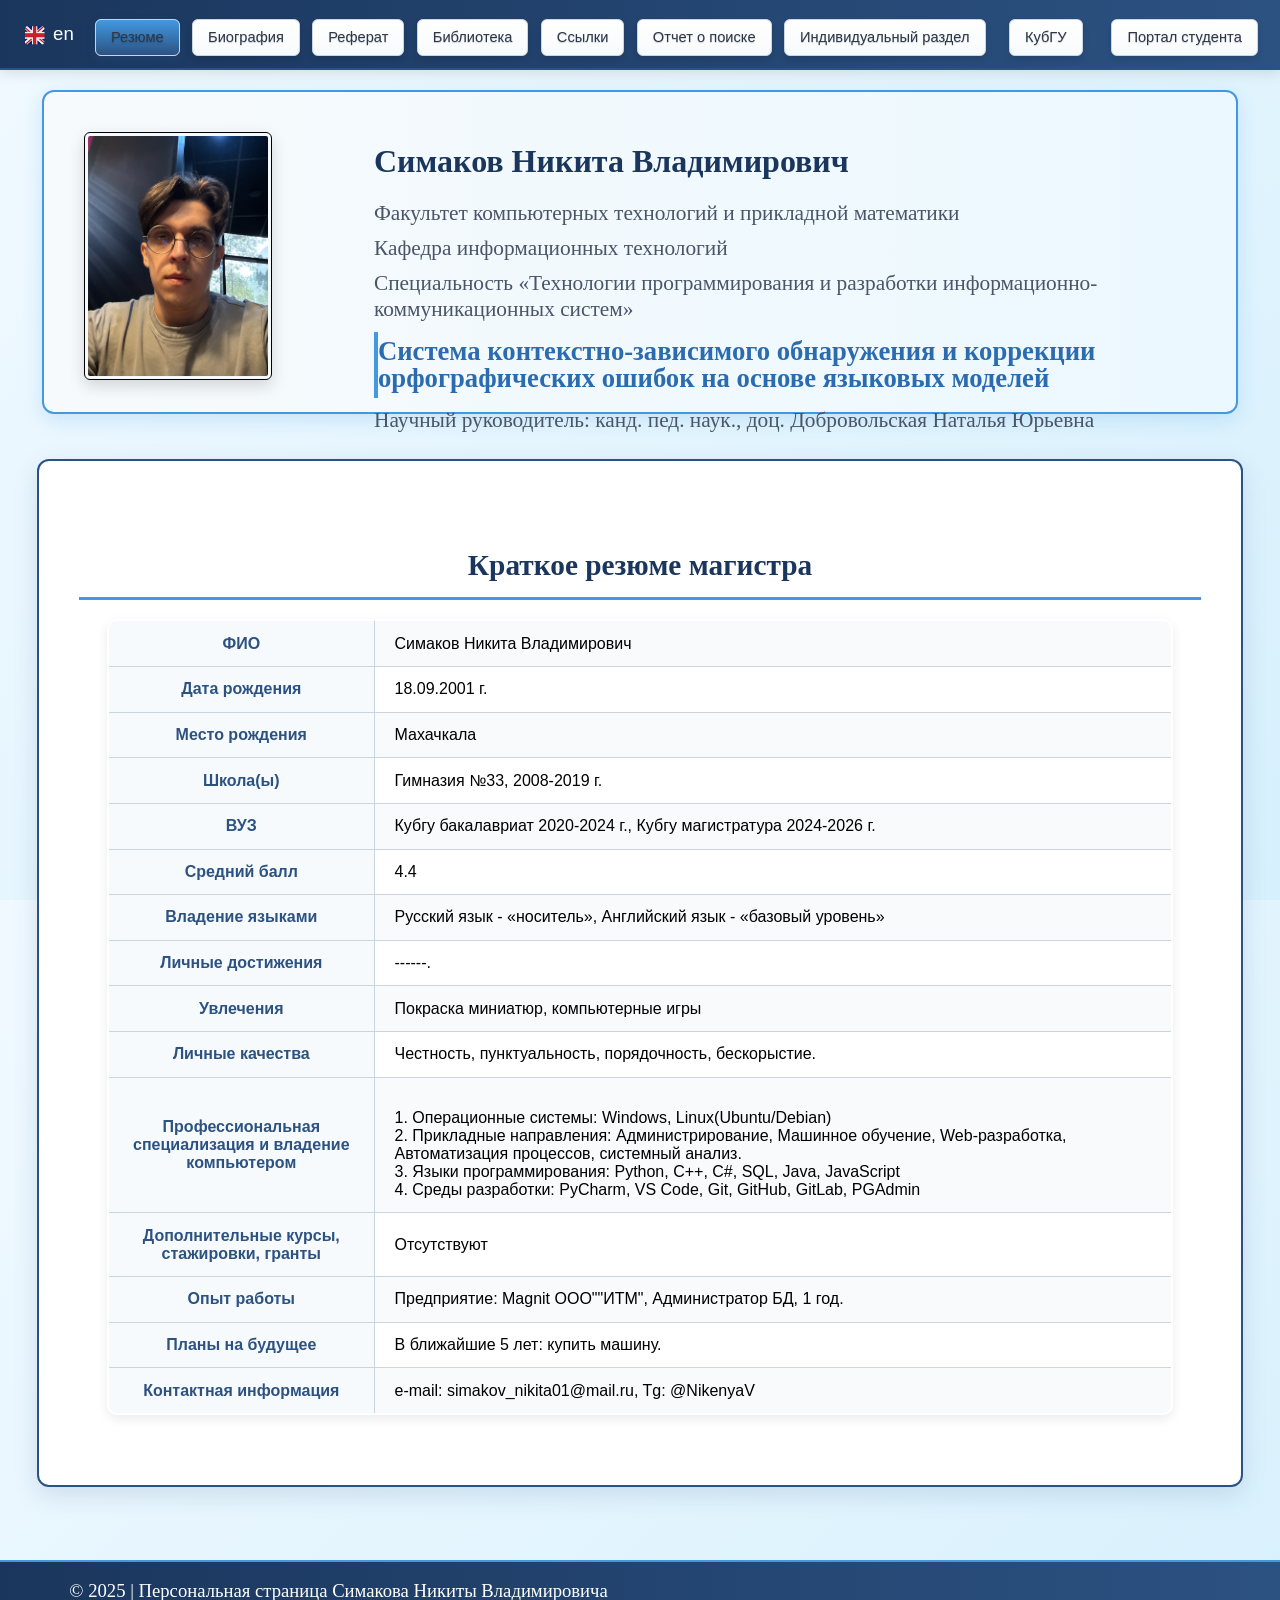
==== index.htm @ 3005404f "Add" ====
<!DOCTYPE HTML PUBLIC "-//W3C//DTD HTML 4.01 Transitional//EN" "http://www.w3.org/TR/html4/loose.dtd">
<html>

<head>
	<meta http-equiv="Content-Type" content="text/html; charset=utf-8">
  <title>	Резюме - Симаков Никита Владимирович - Система контекстно-зависимого обнаружения и коррекции орфографических ошибок на основе языковых моделей</title>
  <link rel="stylesheet" type="text/css" href="css/style.css">
</head>

<body lang="ru">

	<div id="topblock">
		<div id="langbox">
			<a href="indexe.htm"><img src="images/en-flag.png" alt="English" title="English" width="28" height="20" style="color: #ffff;">en</a> 
		</div>
		<div id="menu">
			<a class="button colorfix">Резюме</a>
			<a class="button color" href="bio/index.htm">Биография</a>
			<a class="button color" href="diss/index.htm">Реферат</a>
			<a class="button color" href="library/index.htm">Библиотека</a>
			<a class="button color" href="links/index.htm">Ссылки</a>
			<a class="button color" href="links/report.htm">Отчет о поиске</a> 
			<a class="button color" href="ind/index.htm">Индивидуальный раздел</a>
		</div>
		<div id="donntu">
			<a class="button color" href="http://kubsu.ru/" target="_blank">КубГУ</a> &nbsp;
			<a class="button color" href="https://kubsu.ru/user" target="_blank" title="Перейти в личный кабинет студента">Портал студента</a>
		</div>
	</div> <!-- topblock --> 

	<div id="header">
		<div id="photomag">
			<a href="images/photo.jpg">
				<img src="images/photo.png" width="180" height="240" title="Магистр КубГу Симаков Никита Владимирович alt="Магистр КубГу Симаков Никита Владимирович" style="border: 1px solid #000; border-radius: 6px; padding: 3px;"/>
			</a>
		</div>
		<div id="headertext">
			<h1 class="hdr">Симаков Никита Владимирович</h1>
			<h3 class="hdr">Факультет компьютерных технологий и прикладной математики</h3>
			<h3 class="hdr">Кафедра информационных технологий </h3>
			<h3 class="hdr">Специальность &laquo;Технологии программирования и разработки информационно-коммуникационных систем&raquo;</h3>
			<h2 class="hdr">Система контекстно-зависимого обнаружения и коррекции орфографических ошибок на основе языковых моделей</h2>
			<h3 class="hdr">Научный руководитель: канд. пед. наук., доц. Добровольская Наталья Юрьевна</h3>
		</div>
	</div> <!-- header -->

	<div id="middleblockosn">
		<div id="maintext">
			<h1>Краткое резюме магистра</h1>
			<table id="resume">
				<tr class=odd>
					<td class=c1>ФИО</td>
					<td class=c2>Симаков Никита Владимирович</td>
				<tr class=even>
					<td class=c1>Дата рождения
					<td class=c2>18.09.2001 г.
				<tr class=odd>
					<td class=c1>Место рождения
					<td class=c2>Махачкала
				<tr class=even>
					<td class=c1>Школа(ы)
					<td class=c2>Гимназия №33, 2008-2019 г.
				<tr class=odd>
					<td class=c1>ВУЗ
					<td class=c2>Кубгу бакалавриат 2020-2024 г., Кубгу магистратура 2024-2026 г. 
				<tr class=even>
					<td class=c1>Средний балл 
					<td class=c2>4.4
				<tr class=odd>
					<td class=c1>Владение языками
					<td class=c2>Русский язык - «носитель», Английский язык - «базовый уровень»
				<tr class=even>
					<td class=c1>Личные достижения
					<td class=c2> ------.
				<tr class=odd>
					<td class=c1>Увлечения
					<td class=c2>Покраска миниатюр, компьютерные игры
				<tr class=even>
					<td class=c1>Личные качества
					<td class=c2>Честность, пунктуальность, порядочность, бескорыстие.
				<tr class=odd>
					<td class=c1>Профессиональная специализация и владение компьютером
					<td class=c2><br>1. Операционные системы: Windows, Linux(Ubuntu/Debian)<br>
						             2. Прикладные направления: Администрирование, Машинное обучение, Web-разработка, Автоматизация процессов, системный анализ.<br>
									 3. Языки программирования: Python, C++, C#, SQL, Java, JavaScript<br>
									 4. Среды разработки: PyCharm, VS Code, Git, GitHub, GitLab, PGAdmin<br>
				<tr class=even>
					<td class=c1>Дополнительные курсы, стажировки, гранты
					<td class=c2>Отсутствуют
				<tr class=odd>
					<td class=c1>Опыт работы
					<td class=c2>Предприятие: Magnit ООО""ИТМ", Администратор БД, 1 год.
				<tr class=even>
					<td class=c1>Планы на будущее
					<td class=c2> В ближайшие 5 лет: купить машину.
				<tr class=odd>
					<td class=c1>Контактная информация
					<td class=c2>e-mail: simakov_nikita01@mail.ru, Tg: @NikenyaV
				</tr>
			</table>
		</div> <!-- maintext -->
	</div> <!-- middleblock -->

	<footer>
		<p>© 2025 | Персональная страница Симакова Никиты Владимировича</p>
	</footer>

</body>
</html>
---- css/style.css ----
/* ------------- ОСНОВНЫЕ ТЕГИ ------------------------------------------------------------------------------ */

html, body {
    height: 100%;
    margin: 0;
    display: flex;
    flex-direction: column;
    background: linear-gradient(135deg, #f0f9ff 0%, #e4f5fe 50%, #d6f0fd 100%);
    font-family: 'Segoe UI', Tahoma, Geneva, Verdana, sans-serif;
}

#middleblock {
    flex: 1;
}

#middleblockosn {
    margin: 25px auto;
    flex: 1;
    width: 90%;
    max-width: 1200px;
    background-color: #ffffff;
    border: 2px solid #2c5282;
    border-radius: 12px;
    box-shadow: 0 8px 24px rgba(44, 82, 130, 0.15);
    padding: 25px;
}

/* Разные кавычки для разных языков */
body:lang(en) q { quotes: "\201C" "\201D" "\2018" "\2019"; }
body:lang(uk) q, body:lang(de) q { quotes: "\201E" "\201C"; }
body:lang(ru) q, body:lang(fr) q { quotes: "\00AB" "\00BB" "\201E" "\201C"; }

/* Заголовки */
h1 {
    font: bold 22pt 'Georgia', 'Times New Roman', serif;
    line-height: 110%;
    text-align: center;
    padding: 10pt 0;
    color: #1a365d;
    margin-top: 0;
    border-bottom: 3px solid #4299e1;
    padding-bottom: 15px;
}

h2 {
    font: bold 18pt 'Georgia', 'Times New Roman', serif;
    text-align: left;
    text-indent: 0;
    margin: 25pt 0 15pt 0;
    color: #2d3748;
    padding-left: 15px;
    border-left: 4px solid #4299e1;
}

h3 {
    font: bold 16pt 'Georgia', 'Times New Roman', serif;
    text-align: left;
    text-indent: 0;
    margin: 20pt 0 10pt 0;
    color: #4a5568;
}

h2.cntr {
    text-align: center;
    text-indent: 0;
    border-left: none;
    padding-left: 0;
}

/* Шапка страницы */
#header h1 {
    text-align: left;
    font: bold 24pt 'Georgia', serif;
    line-height: 100%;
    padding: 5pt 0 0 0;
    margin-top: 5pt;
    color: #1a365d;
    border-bottom: none;
}

#header h2 {
    font: bold 20pt 'Georgia', serif;
    line-height: 100%;
    color: #2b6cb0;
    text-indent: 0;
    margin: 5pt 0;
    padding: 5pt 0;
}

#header h3 {
    font: 16pt 'Georgia', serif;
    line-height: 120%;
    color: #4a5568;
    text-indent: 0;
    margin: 3pt 0;
    padding: 2pt 0;
}

/* Основной текст */
p {
    text-indent: 25pt;
    font: 15pt/140% 'Georgia', 'Times New Roman', serif;
    margin: 10pt 0;
    padding: 0 15pt;
    text-align: justify;
    color: #2d3748;
}

img {
    border: 0;
}

/* Списки */
ol, ul {
    text-indent: 0;
    margin: 15pt 0;
}

ol h2 {
    text-indent: 0;
    margin: 30pt 10pt 10pt 0;
}

p + ol, p + ul {
    margin-top: 5pt;
}

ul.content {
    margin-left: 10pt;
    list-style-type: none;
}

li {
    margin-left: 30pt;
    font: 15pt 'Georgia', 'Times New Roman', serif;
    padding: 5pt 5pt 5pt 0;
    color: #2d3748;
}

li.ct1 {
    margin-left: 0;
    padding: 3pt;
}

li.ct2 {
    margin-left: 25pt;
    padding: 3pt;
}

/* Ссылки */
a {
    font: 14pt 'Segoe UI', Tahoma, sans-serif;
    color: #2b6cb0;
    text-decoration: none;
    transition: all 0.3s ease;
}

a:hover {
    color: #1a365d;
    text-decoration: underline;
}

a:visited {
    color: #6b46c1;
}

/* ------------- ОСНОВНЫЕ БЛОКИ ----------------------------------------------------------------------------- */

#topblock {
    display: flex;
    justify-content: space-between;
    align-items: center;
    padding: 12px 20px;
    border-bottom: 2px solid #2c5282;
    gap: 15px;
    font-family: 'Segoe UI', Tahoma, sans-serif;
    background: linear-gradient(to right, #1a365d, #2c5282);
    box-shadow: 0 4px 12px rgba(0, 0, 0, 0.1);
}

#langbox {
    display: flex;
    align-items: center;
    font-size: 13pt;
}

#langbox img {
    vertical-align: middle;
    margin-right: 5px;
    border-radius: 3px;
}

#langbox a:link,
#langbox a:visited,
#langbox a:hover,
#langbox a:active {
    color: #ffffff;
    text-decoration: none;
}

#menu {
    display: flex;
    gap: 8px;
    margin: 0 auto;
}

#menu a.button {
    font-size: 11pt;
    padding: 10px 15px;
    text-decoration: none;
    border-radius: 6px;
    background-color: #edf2f7;
    color: #2d3748;
    transition: all 0.3s ease;
    font-weight: 500;
    border: 1px solid #cbd5e0;
}

#menu a.button:hover {
    background-color: #4299e1;
    color: white;
    transform: translateY(-2px);
    box-shadow: 0 4px 8px rgba(0, 0, 0, 0.1);
}

#donntu {
    display: flex;
    gap: 10px;
    font-size: 12pt;
}

#donntu a.button {
    font-size: 11pt;
    padding: 10px 15px;
    text-decoration: none;
    border-radius: 6px;
    background-color: #e2e8f0;
    color: #2d3748;
    transition: all 0.3s ease;
    font-weight: 500;
    border: 1px solid #cbd5e0;
}

#donntu a.button:hover {
    background-color: #48bb78;
    color: white;
    transform: translateY(-2px);
}

/* Блок с фотографией */
#photomag {
    float: left;
    width: 200px;
    padding: 15pt 25pt 15pt 15pt;
}

#photomag img {
    border-radius: 10px;
    box-shadow: 0 6px 16px rgba(0, 0, 0, 0.15);
    transition: transform 0.3s ease;
}

#photomag img:hover {
    transform: scale(1.03);
}

/* Шапка */
#header {
    display: flex;
    gap: 30px;
    min-height: 280px;
    border: 2px solid #4299e1;
    padding: 20px;
    margin: 20px auto;
    background: linear-gradient(to right, #f7fafc, #ebf8ff);
    border-radius: 12px;
    box-shadow: 0 6px 20px rgba(66, 153, 225, 0.2);
    max-width: 1200px;
    width: 90%;
}

#headertext {
    padding: 15pt 15pt 20pt 20pt;
    flex: 1;
}

/* Изображения */
.img {
    margin: 20pt 0 35pt 0;
    text-align: center;
}

.imgcaption {
    font: italic 14pt/130% 'Georgia', serif;
    margin: 5pt 0 0 0;
    padding: 5pt 15pt;
    text-align: center;
    color: #718096;
}

/* Комментарий */
.comment {
    background: #ebf8ff;
    color: #2d3748;
    border: 2px solid #90cdf4;
    font-size: 13pt;
    margin: 20pt;
    padding: 15pt;
    text-indent: 0;
    border-radius: 8px;
    font-style: italic;
}

.cntr { text-align: center; }
.bld { font-weight: bold; }
.itl { font-style: italic; }

/* ------------- ТАБЛИЦА РЕЗЮМЕ ----------------------------------------------------------------------------- */

#maintext {
    margin-top: 35px;
    padding: 15px;
}

table#resume {
    width: 95%;
    margin: 0 auto;
    border-collapse: collapse;
    margin-bottom: 30px;
    border: 2px solid #4299e1;
    border-radius: 10px;
    overflow: hidden;
    box-shadow: 0 4px 12px rgba(0, 0, 0, 0.08);
}

table#resume tr td {
    border: 1px solid #cbd5e0;
    padding: 10pt;
}

table#resume td.c1 {
    width: 25%;
    text-align: center;
    vertical-align: middle;
    padding: 10pt;
    color: #2c5282;
    font-weight: 600;
    background-color: #f7fafc;
}

table#resume td.c2 {
    width: 75%;
    padding: 10pt 15pt;
}

table#resume tr.odd {
    background-color: #f8fafc;
}

table#resume tr.even {
    background-color: white;
}

table#resume tr.odd:hover {
    background-color: #e6fffa;
}

table#resume tr.even:hover {
    background-color: #ebf8ff;
}

/* ------------- БИБЛИОТЕКА -------------------------------------------------------------------- */

.lib {
    margin: 15pt 0 25pt 30pt;
    padding: 15px;
    border-left: 4px solid #48bb78;
    background-color: #f0fff4;
    border-radius: 0 8px 8px 0;
}

.lib p {
    text-indent: 0;
    margin: 6pt 0 0 0;
}

.lib .cat {
    color: #2f855a;
    font-weight: 600;
}

/* ------------- ССЫЛКИ ---------------------------------------------------------------------- */

.list {
    margin: 10pt 0 20pt 30pt;
    padding: 12px;
    border-left: 4px solid #4299e1;
    background-color: #f0f9ff;
    border-radius: 0 8px 8px 0;
}

.list p {
    text-indent: 0;
    margin: 5pt 0 0 0;
}

.list .cat {
    color: #2b6cb0;
    font-weight: 600;
}

/* ------------- ТАБЛИЦА ОТЧЕТА О ПОИСКЕ ------------------------------------------------------------------- */

table.search {
    width: 85%;
    margin: 20px auto;
    margin-bottom: 40pt;
    border-collapse: collapse;
    padding: 0;
    text-align: center;
    border-radius: 10px;
    overflow: hidden;
    box-shadow: 0 4px 12px rgba(0, 0, 0, 0.08);
}

table.search tr td {
    border: 1px solid #cbd5e0;
    padding: 8pt;
}

table.search td.c1 {
    width: 52%;
    text-align: left;
    padding-left: 15pt;
    color: #2d3748;
    font-size: 15pt;
    font-weight: 500;
}

table.search td.cn {
    width: 12%;
    text-align: center;
}

table.search td.cspan {
    padding: 15pt 5pt 5pt 0;
    background: linear-gradient(to right, #bee3f8, #90cdf4);
    font-weight: 600;
}

table.search tr.odd {
    background-color: white;
}

table.search tr.even {
    background-color: #f8fafc;
}

table.search tr.odd:hover {
    background-color: #ebf8ff;
}

table.search tr.even:hover {
    background-color: #e6fffa;
}

table.search td.cspan p {
    color: #1a365d;
    font: bold 14pt 'Segoe UI', sans-serif;
    text-indent: 10pt;
    margin: 0;
}

table.search td.cn a {
    font-size: 13pt;
    font-weight: 600;
    color: #2b6cb0;
}

table.search td.cn a:visited {
    color: #6b46c1;
}

table.search td.cn a:hover {
    color: #1a365d;
}

/* ------------- КНОПКИ ГЛАВНОГО МЕНЮ ----------------------------------------------------------------------- */

.button {
    color: white;
    display: inline-block;
    outline: none;
    cursor: pointer;
    text-align: center;
    text-decoration: none;
    font: 14pt/100% 'Segoe UI', sans-serif;
    padding: 10px 18px;
    text-shadow: 0px 1px 1px rgba(0,0,0,.2);
    margin: .5em .15em .0em .15em;
    border-radius: 8px;
    box-shadow: 0 4px 6px rgba(0,0,0,0.1);
    transition: all 0.3s ease;
}

.button:active {
    position: relative;
    top: 2px;
    box-shadow: 0 2px 4px rgba(0,0,0,0.1);
}

.bigrounded {
    border-radius: 25px;
}

.color {
    color: #1a365d;
    border: solid 1px #a0aec0;
    background: linear-gradient(to bottom, #ffffff, #f7fafc);
    font-weight: 500;
}

.color:visited {
    color: #553c9a;
}

.color:hover {
    background: linear-gradient(to bottom, #4299e1, #3182ce);
    color: white;
    text-decoration: none;
    transform: translateY(-2px);
    box-shadow: 0 6px 12px rgba(66, 153, 225, 0.3);
    border-color: #4299e1;
}

.color:active {
    color: white;
    position: relative;
    top: 1px;
    background: linear-gradient(to bottom, #2c5282, #1a365d);
}

.colorfix {
    position: static;
    top: 0;
    cursor: default;
    color: white;
    font-weight: 600;
    text-shadow: 0px 1px 2px rgba(0,0,0,.3);
    border: solid 1px #2c5282;
    background: linear-gradient(to bottom, #4299e1, #2c5282);
    box-shadow: 0 4px 8px rgba(44, 82, 130, 0.3);
}

.colorfix:active {
    top: 0;
}

.colorfix:hover {
    color: white;
    background: linear-gradient(to bottom, #4299e1, #2c5282);
}

/* ------------- ФУТЕР ----------------------------------------------------------------------- */

footer {
    text-align: center;
    font-size: 0.9rem;
    padding: 1rem;
    background: linear-gradient(to right, #1a365d, #2c5282);
    margin-top: 3rem;
    border-top: 2px solid #4299e1;
    color: white;
}

footer p {
    color: #ffffff;
    margin: 0;
    font-size: 14pt;
}
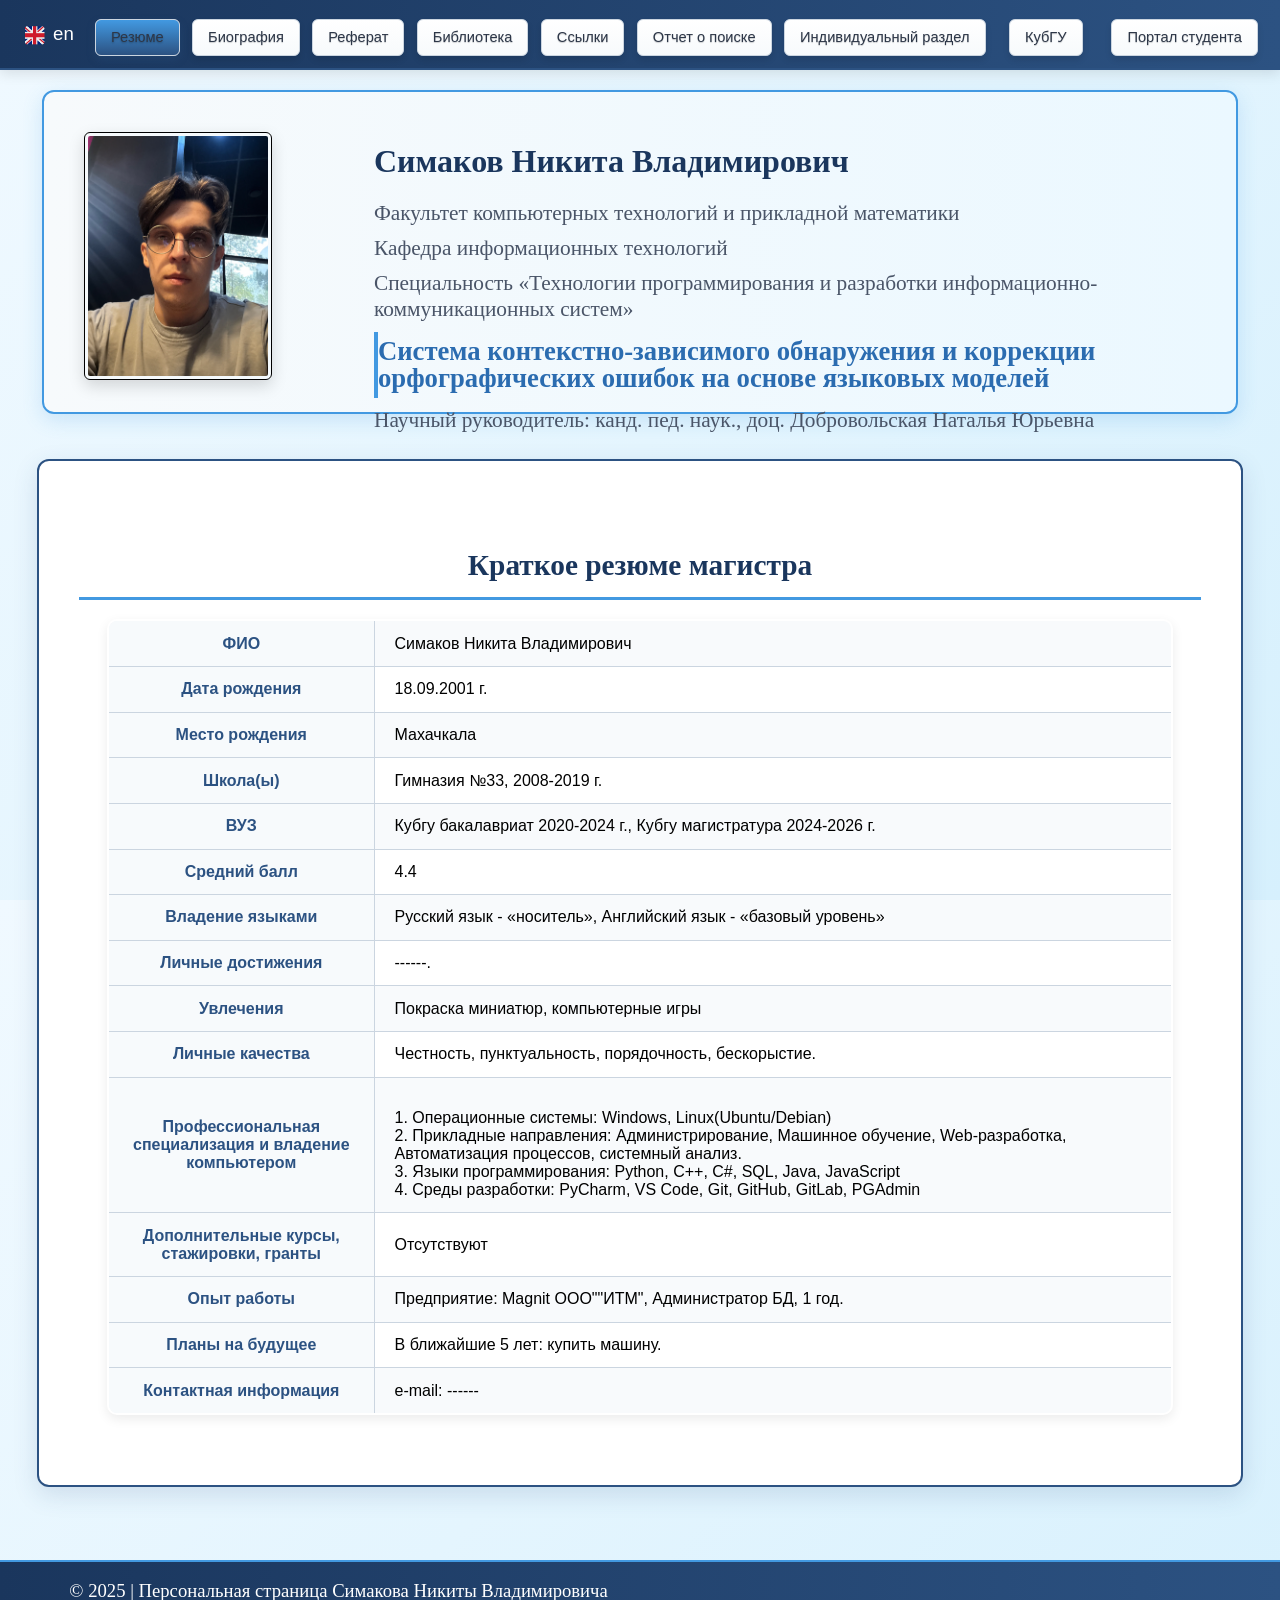
==== commit 3cbf2224: "Update index.htm" ====
--- a/index.htm
+++ b/index.htm
@@ -95,7 +95,7 @@
 					<td class=c2> В ближайшие 5 лет: купить машину.
 				<tr class=odd>
 					<td class=c1>Контактная информация
-					<td class=c2>e-mail: simakov_nikita01@mail.ru, Tg: @NikenyaV
+					<td class=c2>e-mail: ------
 				</tr>
 			</table>
 		</div> <!-- maintext -->
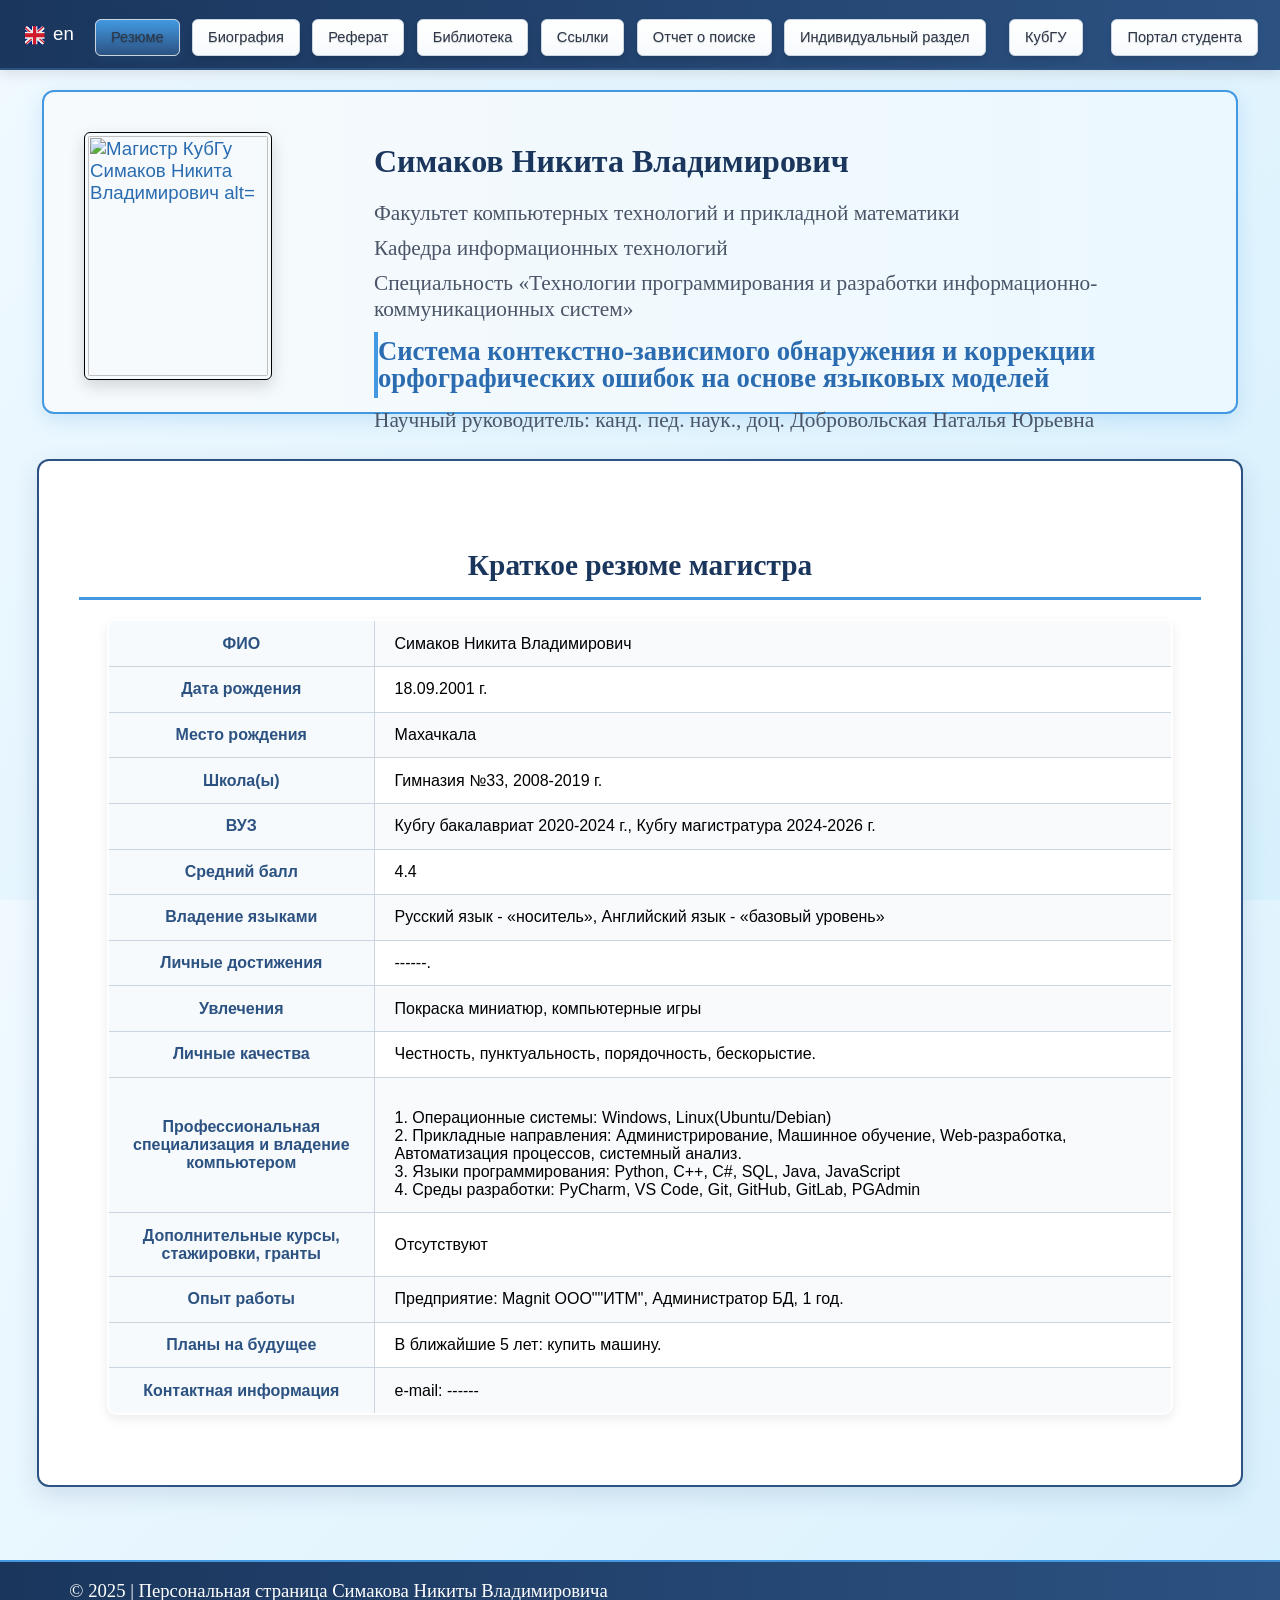
==== commit ce27a207: "Update index.htm" ====
--- a/index.htm
+++ b/index.htm
@@ -31,7 +31,7 @@
 	<div id="header">
 		<div id="photomag">
 			<a href="images/photo.jpg">
-				<img src="images/photo.png" width="180" height="240" title="Магистр КубГу Симаков Никита Владимирович alt="Магистр КубГу Симаков Никита Владимирович" style="border: 1px solid #000; border-radius: 6px; padding: 3px;"/>
+				<img src="" width="180" height="240" title="Магистр КубГу Симаков Никита Владимирович alt="Магистр КубГу Симаков Никита Владимирович" style="border: 1px solid #000; border-radius: 6px; padding: 3px;"/>
 			</a>
 		</div>
 		<div id="headertext">
